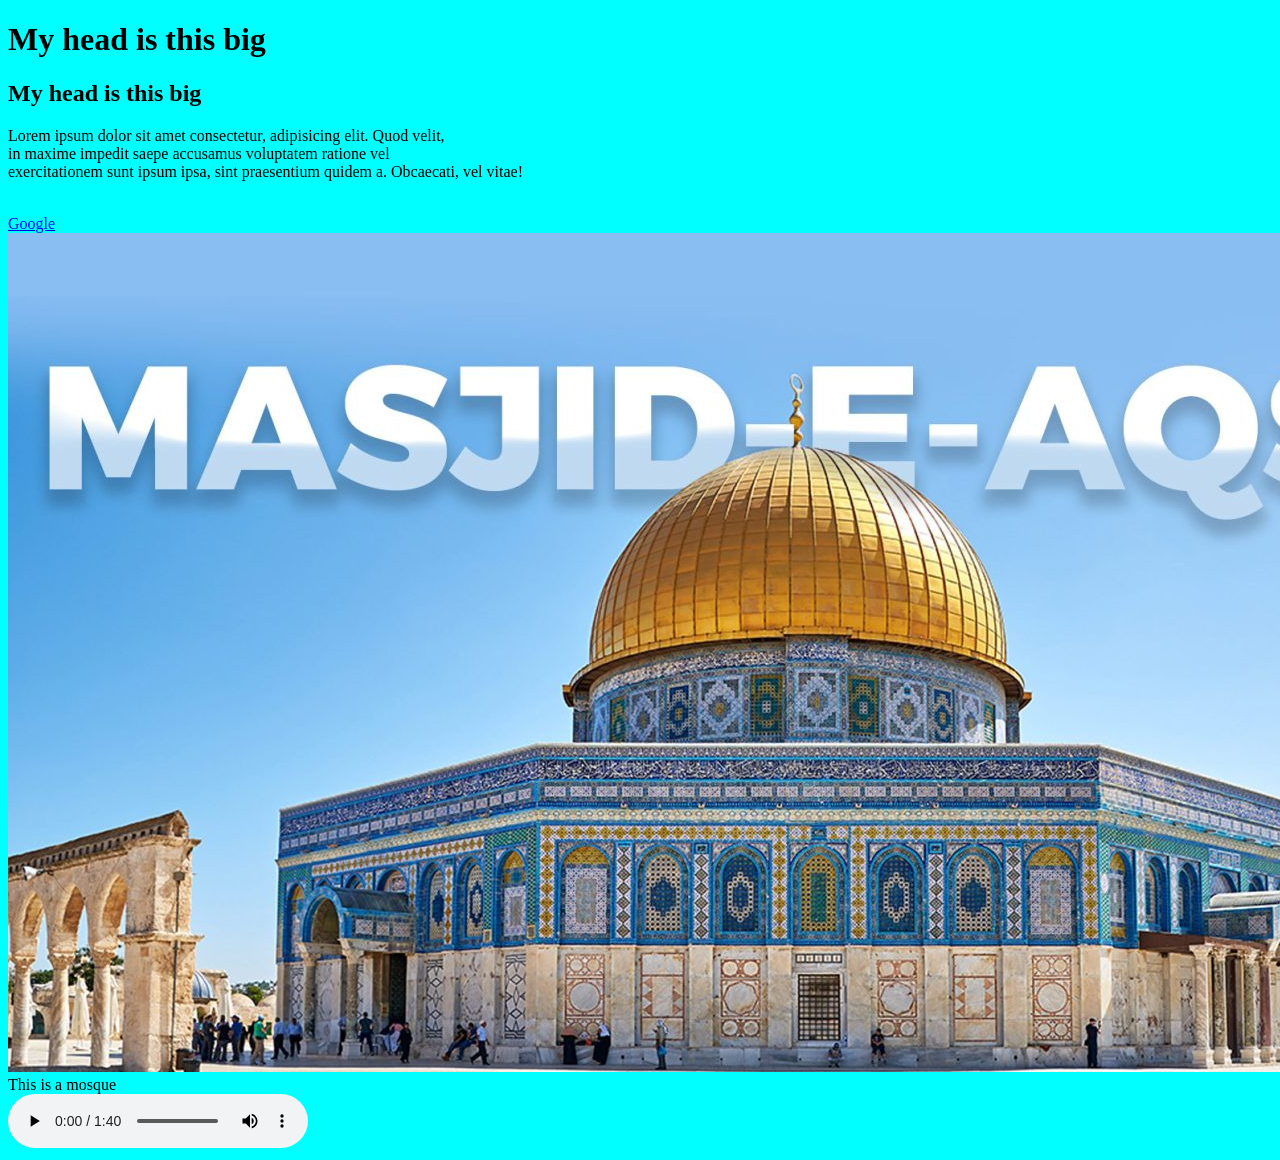
==== index.html @ b764a9ef "I have learnt it ooo" ====
<!DOCTYPE html>
<html lang="en">
<head>
    <meta charset="UTF-8">
    <meta name="viewport" content="width=device-width, initial-scale=1.0">
    <title>Raas Website</title>
</head>
<body style="background-color: aqua;">
    <h1>My head is this big</h1>
    <h2>My head is this big</h2>
    
    <p>Lorem ipsum dolor sit amet consectetur, adipisicing elit. Quod velit, 
        <br> in maxime impedit saepe accusamus voluptatem ratione vel 
        <br> exercitationem sunt ipsum ipsa, sint praesentium quidem a. Obcaecati, vel vitae!
    
    </p>
    <br>
    <a href="https://google.com">Google</a>
    <br>
    <img src="AQSA.jpg" alt="Masjid Aqsa Image" <br>This is a mosque 
    <br>
    <audio controls>
         <source src="104.mp3" type="audio/mpeg">
    </audio>

</body>
</html>
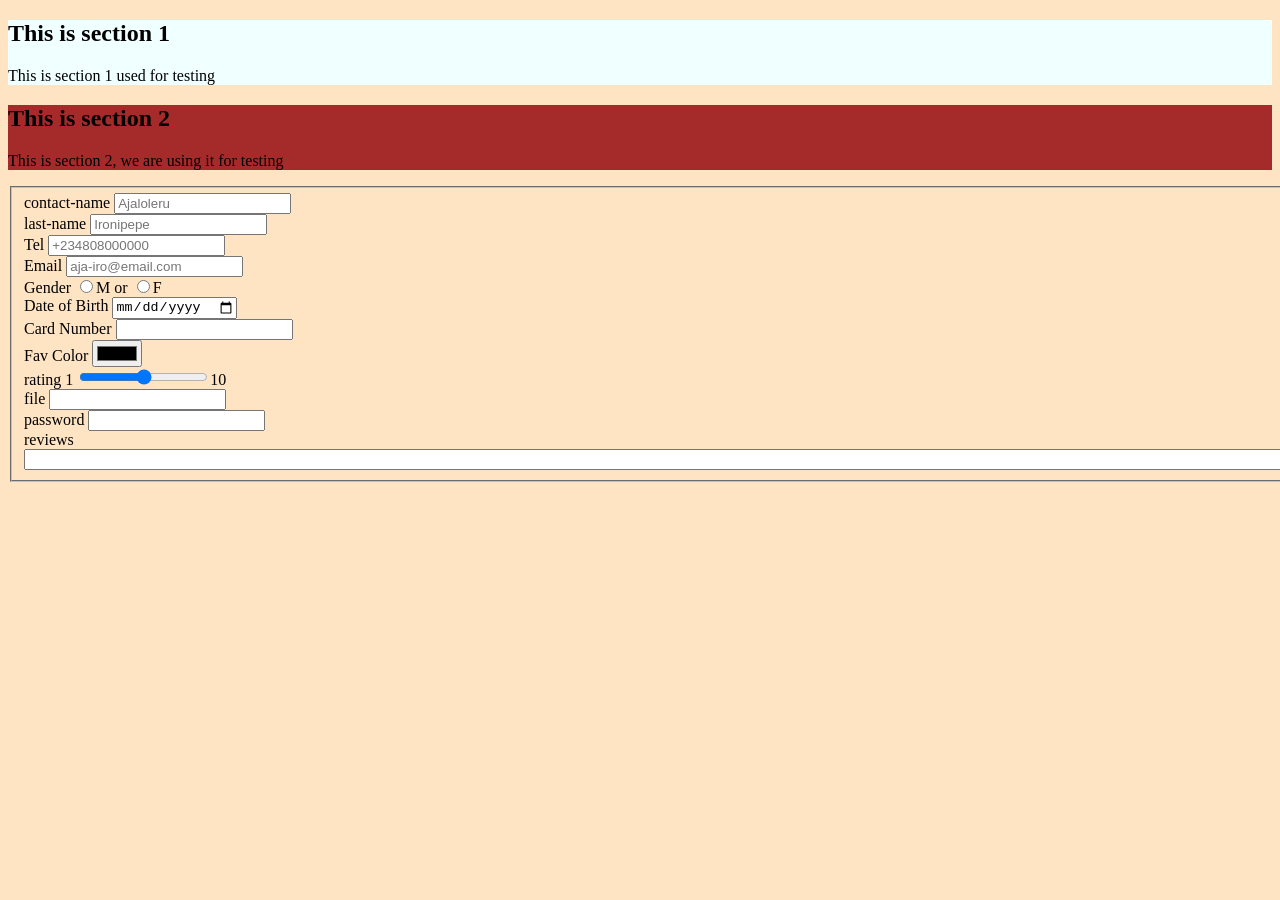
==== commit 5de1da2e: "we added a lot of html, and others today" ====
--- a/index.html
+++ b/index.html
@@ -3,25 +3,69 @@
 <head>
     <meta charset="UTF-8">
     <meta name="viewport" content="width=device-width, initial-scale=1.0">
-    <title>Raas Website</title>
-</head>
-<body style="background-color: aqua;">
-    <h1>My head is this big</h1>
-    <h2>My head is this big</h2>
-    
-    <p>Lorem ipsum dolor sit amet consectetur, adipisicing elit. Quod velit, 
-        <br> in maxime impedit saepe accusamus voluptatem ratione vel 
-        <br> exercitationem sunt ipsum ipsa, sint praesentium quidem a. Obcaecati, vel vitae!
-    
-    </p>
-    <br>
-    <a href="https://google.com">Google</a>
-    <br>
-    <img src="AQSA.jpg" alt="Masjid Aqsa Image" <br>This is a mosque 
-    <br>
-    <audio controls>
-         <source src="104.mp3" type="audio/mpeg">
-    </audio>
+     <link rel="icon" type="image/png" sizes="16x16" href="/favicon-16x16.png">
+     <link rel="stylesheet" href="style.css">
+    <title>Raas New Website</title>
+<body style="background-color: bisque;">
+    <section style="background-color: azure;">
+        <h1> This is section 1</h1>
+        <p>This is section 1 used for testing</p>
+    </section>
+    <section style="background-color: brown;">
+        <h2>This is section 2</h2>
+        <p>This is section 2, we are using it for testing</p>
+    </section>
+
+    <fieldset>
+        <label for="contact-name">contact-name
+            <input type="text" for="name" placeholder="Ajaloleru"></label>
+            <br>
+            <label for="last-name">last-name
+            <input type="=text" for="name"  name="last-name" placeholder="Ironipepe"> </label>
+            <br>
+            <label for="tel">Tel
+            <input type="tel"   placeholder="+234808000000"></label>
+            <br>    
+            <label for="email">Email
+            <input type="email" placeholder="aja-iro@email.com"></label>
+            <br>
+            <label for="Gender">Gender
+            <input type="radio" name="Gender" for="Gender">M or
+            <input type="radio" name="Gender" for="Gendeer">F </label>
+            <br>
+            <label for="d.o.b"> Date of Birth
+            <input type="date" name="d.o.b">
+            </label>
+            <br>
+            <label for="card">Card Number
+            <input type="number" name="card number">
+            </label>
+            <br>
+            <label for="color">Fav Color
+            <input type="color" name="color">
+            </label>
+            <br>
+            <label for="rating">rating 1
+            <input type="range" 1 name="rating">10
+            </label>
+            <br>
+            <label for="file"> file
+            <input for="file" name="file">
+            </label>
+            <br>
+            <label for="password">password
+            <input type="password" name="password">
+            </label>
+            <br>   
+            <label for="reviews">reviews
+            <input type="text" name="reviews" size="400x400">
+            </label>
+            <br>
+            <label for=""
+
+
+    </fieldset>
+
 
 </body>
 </html>
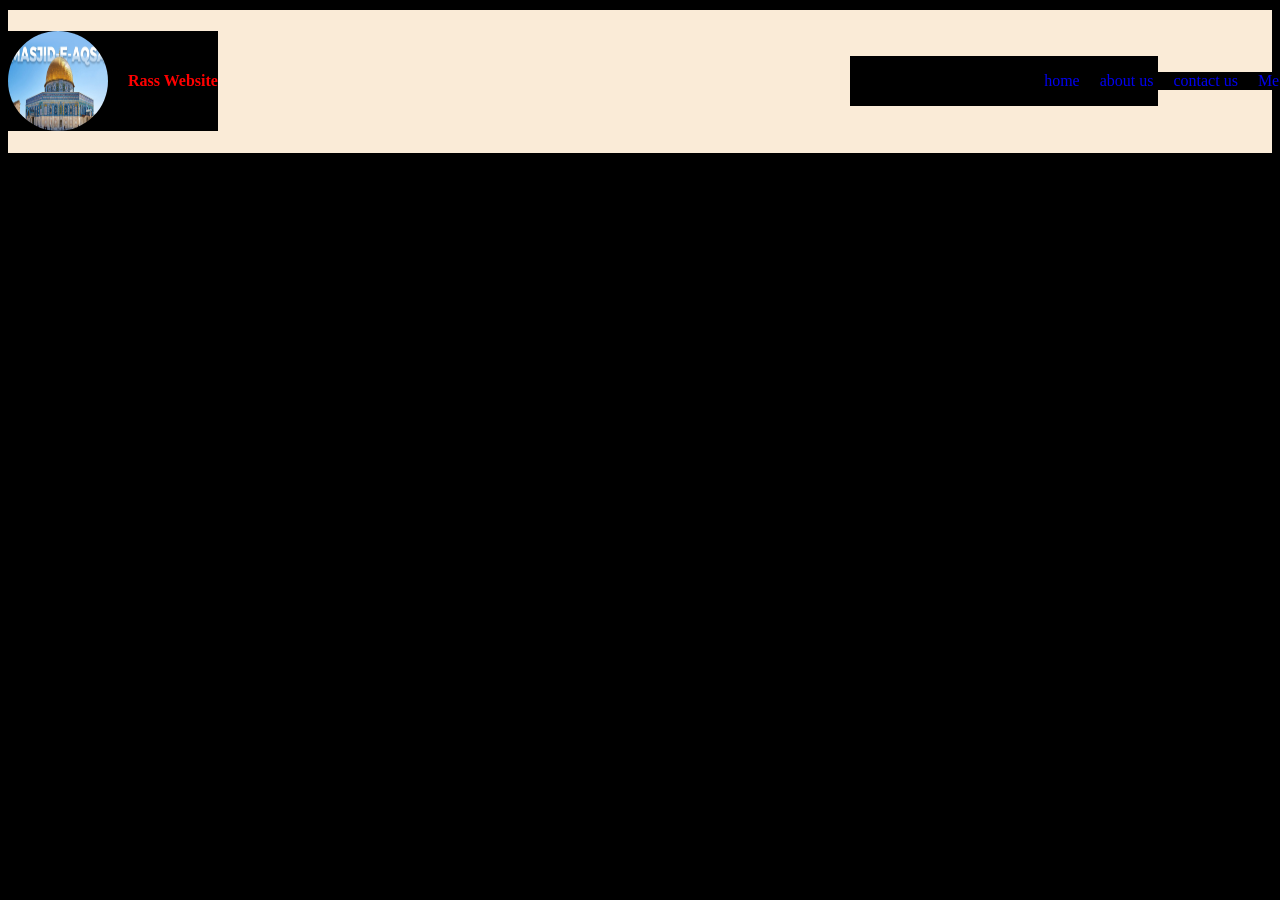
==== commit 5ad87211: "html and css" ====
--- a/index.html
+++ b/index.html
@@ -2,70 +2,34 @@
 <html lang="en">
 <head>
     <meta charset="UTF-8">
-    <meta name="viewport" content="width=device-width, initial-scale=1.0">
-     <link rel="icon" type="image/png" sizes="16x16" href="/favicon-16x16.png">
-     <link rel="stylesheet" href="style.css">
-    <title>Raas New Website</title>
-<body style="background-color: bisque;">
-    <section style="background-color: azure;">
-        <h1> This is section 1</h1>
-        <p>This is section 1 used for testing</p>
-    </section>
-    <section style="background-color: brown;">
-        <h2>This is section 2</h2>
-        <p>This is section 2, we are using it for testing</p>
+    <meta name="viewport" content="width=device-width", initial-scale="1,0">
+    <link rel="icon" type="image/png" sizes="16x16" href="/favicon-16x16.png">
+    <link rel="stylesheet" href="style.css">
+    <title>Our Website</title>
+</head>
+<body>
+    <div class="head">
+        <h1 class="logo">
+            <img src="/AQSA.jpg" alt="AQSA" class="logo" width="1000" height="600">
+            <p id="logo-text">Rass Website</p>
+        </h1>
+        <div class="nav-bar">
+            <ol class="nav-bar">
+                <li><a href="index.html">home</a></li>
+                <li><a href="about.html">about us</a></li>
+                <li><a href="contact.html">contact us</a></li>
+                <li><a href="#Meet.html">Meet Us</a></li>
+            </ol>
+        </div>
+       
+    </div>
+    <section class="home">
+
     </section>
 
-    <fieldset>
-        <label for="contact-name">contact-name
-            <input type="text" for="name" placeholder="Ajaloleru"></label>
-            <br>
-            <label for="last-name">last-name
-            <input type="=text" for="name"  name="last-name" placeholder="Ironipepe"> </label>
-            <br>
-            <label for="tel">Tel
-            <input type="tel"   placeholder="+234808000000"></label>
-            <br>    
-            <label for="email">Email
-            <input type="email" placeholder="aja-iro@email.com"></label>
-            <br>
-            <label for="Gender">Gender
-            <input type="radio" name="Gender" for="Gender">M or
-            <input type="radio" name="Gender" for="Gendeer">F </label>
-            <br>
-            <label for="d.o.b"> Date of Birth
-            <input type="date" name="d.o.b">
-            </label>
-            <br>
-            <label for="card">Card Number
-            <input type="number" name="card number">
-            </label>
-            <br>
-            <label for="color">Fav Color
-            <input type="color" name="color">
-            </label>
-            <br>
-            <label for="rating">rating 1
-            <input type="range" 1 name="rating">10
-            </label>
-            <br>
-            <label for="file"> file
-            <input for="file" name="file">
-            </label>
-            <br>
-            <label for="password">password
-            <input type="password" name="password">
-            </label>
-            <br>   
-            <label for="reviews">reviews
-            <input type="text" name="reviews" size="400x400">
-            </label>
-            <br>
-            <label for=""
+    <section class="about">
 
-
-    </fieldset>
-
+    </section>
 
 </body>
 </html>
--- a/style.css
+++ b/style.css
@@ -0,0 +1,38 @@
+*{
+    background-color: black;
+}
+p#logo-text{
+    color: red; 
+    align-self: center;
+    text-align: center;
+    margin-left:20px;
+    font-size: medium;
+    font-family: Georgia, 'Times New Roman', Times, serif;
+}
+img.logo{
+    height: 100px; width: 100px;
+    border-radius: 50%;
+}
+h1.logo{
+    display: flex;
+    flex-direction: row; 
+}
+.head{
+    display: flex;
+    flex-direction: row;
+    background-color: antiquewhite;
+    margin-top: 10px;
+
+}
+.nav-bar{
+    display: flex;
+    flex-direction: row;
+    gap: 20px;
+    align-self: center;
+    margin-left: 50%;
+    white-space: nowrap;
+}
+
+ol.nav-bar > li > a{
+    text-decoration: none;
+}
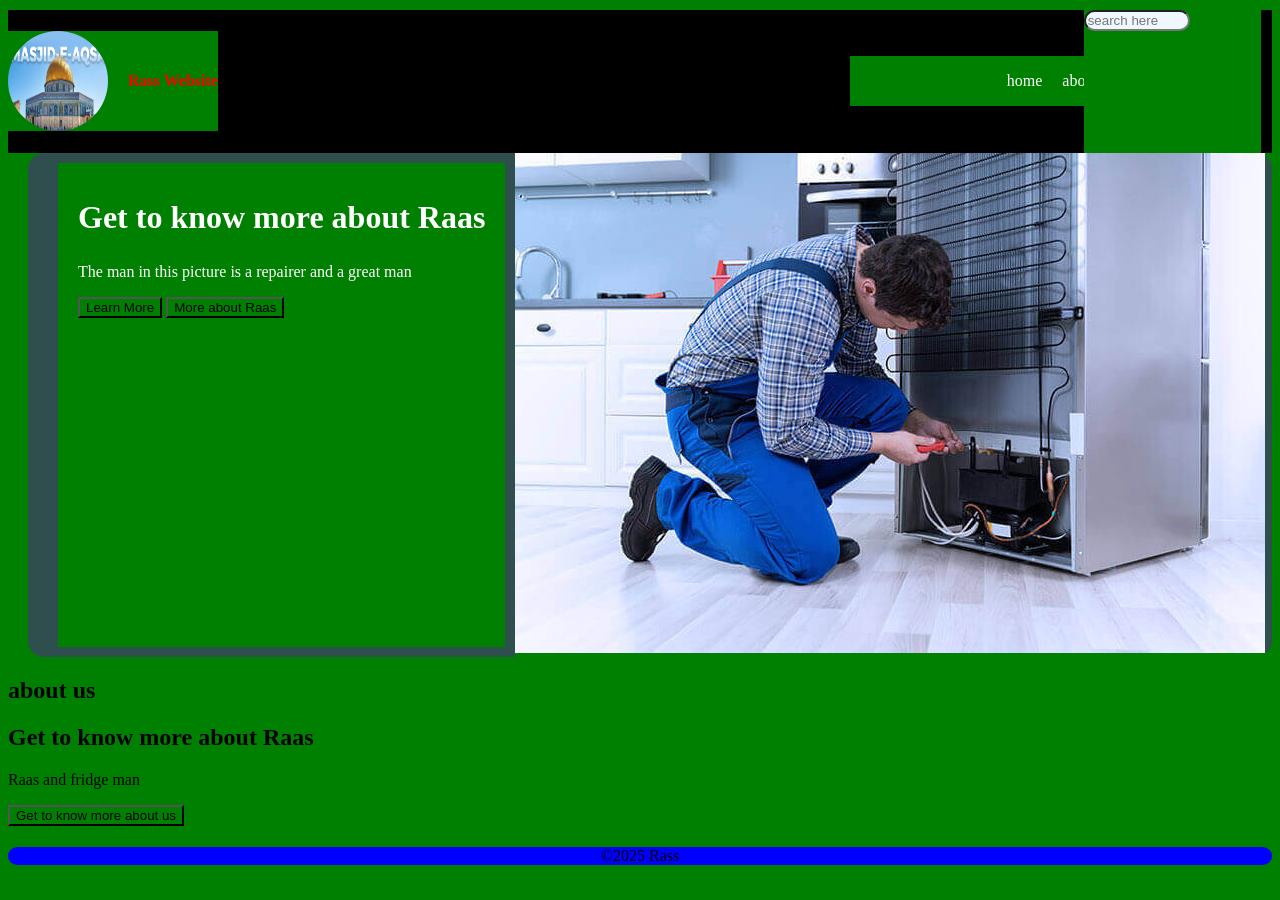
==== commit d0beb226: "Landing page" ====
--- a/index.html
+++ b/index.html
@@ -18,18 +18,74 @@
                 <li><a href="index.html">home</a></li>
                 <li><a href="about.html">about us</a></li>
                 <li><a href="contact.html">contact us</a></li>
-                <li><a href="#Meet.html">Meet Us</a></li>
             </ol>
         </div>
-       
+       <div class="searchbar">
+        <label for="search-bar">
+            <input type="search" name="search" id="search-bar-input" placeholder="search here">
+        </label>
+       </div>
     </div>
     <section class="home">
-
+        <div class="home">
+            <div class="left">
+                <h1 class="hero-sec">
+                    Get to know more about Raas
+                </h1>
+                <P class="hero-sec">
+                    The man in this picture is a repairer and a great man
+                </P>
+                    <div class="button-hero-sec">
+                        <button class="hero-sec">Learn More</button>
+                        <button class="hero-sec">More about Raas</button>
+                    </div>
+            </div>
+            <div class="right">
+                <img src="fridge.jpg" alt="fridge" class="right">
+    
+            </div>
+        </div>
     </section>
 
     <section class="about">
+        <div class="about">
+            <h1 class="about" href:'about.html'>about us</h1>
+            <div class="about-1">
+            <h1 class="about-1">
+                Get to know more about Raas
+            </h1>
+            <p class="about-1">
+                Raas and fridge man  
+            </p>
+            </div>
+            <button class="about-1">Get to know more about us</button>
+       
+         </div>
+          <div class="about-2">
+            <div class="about-2-grid-1">
+                
+                
+            </div>
+            <div class="about-2-grid-2">
 
+            </div>
+            <div class="about-2-grid-3">
+
+            </div>
+            <div class="about-2-grid-4">
+
+            </div>
+
+        </div>
+
+    
+    </div>
     </section>
+    <footer>
+        <div class="footer">
+                <h4>&copy;2025 Rass</h4>
+        </div>
+    </footer>
 
 </body>
 </html>
--- a/style.css
+++ b/style.css
@@ -1,5 +1,5 @@
 *{
-    background-color: black;
+    background-color: green;
 }
 p#logo-text{
     color: red; 
@@ -12,6 +12,7 @@
 img.logo{
     height: 100px; width: 100px;
     border-radius: 50%;
+
 }
 h1.logo{
     display: flex;
@@ -20,7 +21,7 @@
 .head{
     display: flex;
     flex-direction: row;
-    background-color: antiquewhite;
+    background-color: black;
     margin-top: 10px;
 
 }
@@ -31,8 +32,73 @@
     align-self: center;
     margin-left: 50%;
     white-space: nowrap;
+    list-style: none;
+
 }
 
 ol.nav-bar > li > a{
     text-decoration: none;
+    color: white;
+}
+ol.nav-bar > li > a:hover{
+    text-decoration: wavy;
+    color: wheat;
+}
+.search-bar {
+    align-self: center;
+    margin-left: 10%;
+
+}
+
+input#search-bar-input{
+    background-color: aliceblue;
+    border-radius: 1rem;
+    max-width: 60%;
+
+}
+
+.home{
+    background-color: darkslategray;
+    color: white;
+    align-self: center;
+    border-radius: 1rem;
+    margin-left: 20px;
+    display: flex;
+    flex-direction: row;
+}
+
+.left {
+    margin: 10px 10px 10px 10px;
+    padding: 10px 20px;
+
+}
+.left > h1.hero-sec {
+    font-weight: large;
+    font-size: xx-large;
+}
+button.hero-sec-1,button.hero-sec-2 {
+    border-radius: 20px;
+    margin-top: 20%;
+    margin-right: 1rem;
+    padding: 10px;
+}
+
+button.hero-sec-1,button.hero-sec-2:hover{
+    border-radius: 20px;
+    margin-top: 20%;
+    margin-right: 1rem;
+    padding: 10px;
+}
+.about{
+    width: ;
+}
+
+.footer>h4 {
+    background-color: blue;
+    color: white
+    justify-self; cent
+    text-align: center;
+    text-align:center;
+    font-weight: 100;
+    border-radius: 20px;
 }
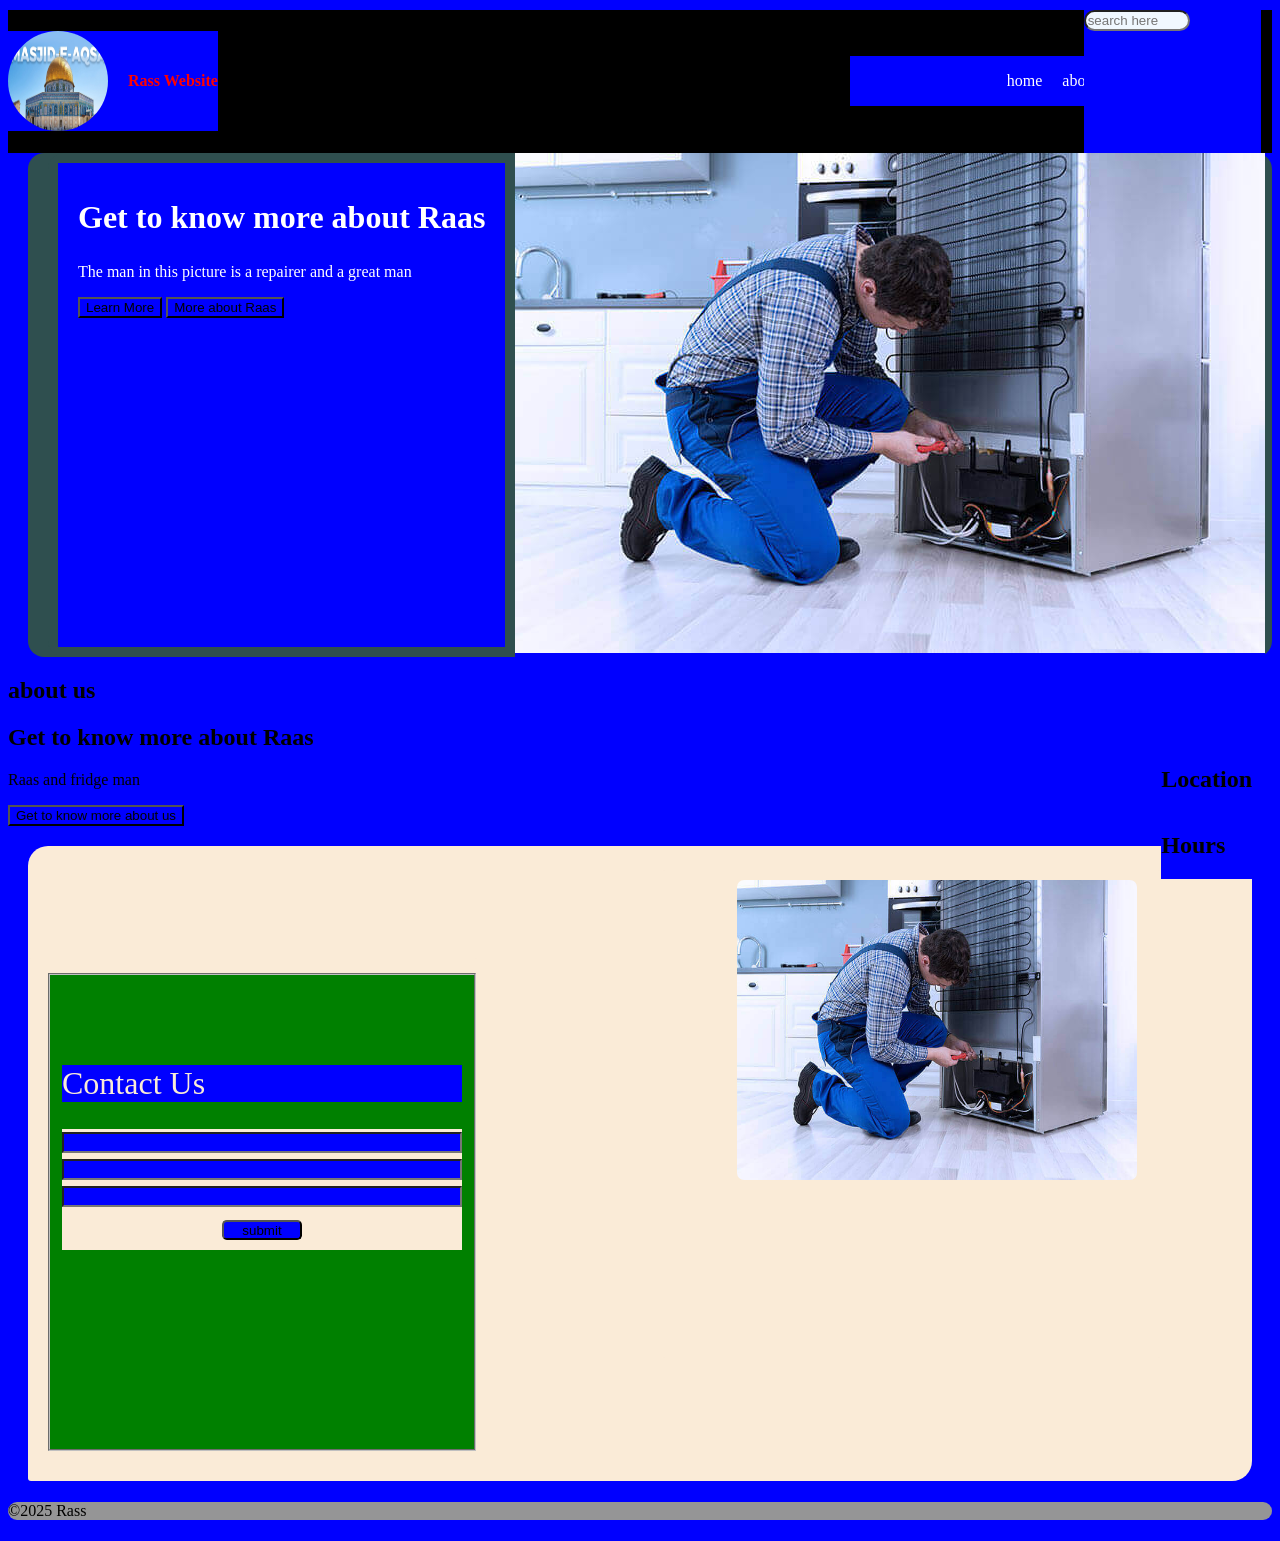
==== commit ce1063a3: "contact us" ====
--- a/index.html
+++ b/index.html
@@ -80,10 +80,49 @@
 
     
     </div>
-    </section>
+</section>
+    
+<section class="contact">
+    <div class="contact-div-all">
+        <div class="contact-div">
+            <div class="contact-left">
+                <fieldset class="contact">
+                    <h1 class="contact">Contact Us</h1>
+                    <form action="submit" class="contact">
+                        <input type="text" name="name" id="contact-name" required>
+                        <input type="email" name="email" id="contact-email" required>
+                        <input type="text" name="feedback" id="contact-feedback" required>
+                        <button type="submit" class="contact">submit</button>
+                    </form:>
+                </fieldset>
+            </div>
+            <div class="contact-right">
+                <img src="fridge.jpg" alt="fridge" class="contact-right">
+            </div>
+            <div class="contact-footer">
+                <div class="footer-div"></div>
+                <div class="call-us">
+                    <h1 class="location">Location</h1>  
+                </div>
+                <div class="hours">
+                    <h1 class="hours">Hours</h1>
+                </div>
+
+                </div>
+        </div>
+    </div>
+</section>
     <footer>
         <div class="footer">
                 <h4>&copy;2025 Rass</h4>
+                <div class="logo-footer">
+                
+                </div>
+                <div class="links-footer">
+                </div>
+                <div class="socials-footer">
+
+                </div>
         </div>
     </footer>
 
--- a/style.css
+++ b/style.css
@@ -1,5 +1,5 @@
 *{
-    background-color: green;
+    background-color: blue;
 }
 p#logo-text{
     color: red; 
@@ -89,16 +89,103 @@
     margin-right: 1rem;
     padding: 10px;
 }
-.about{
-    width: ;
+
+
+.contact-div{
+    background-color: antiquewhite;
+    display: flex;
+    flex-direction: row;
+    border-radius: 20px;
+    margin: 20px;
+}
+.contact-right{
+    border-radius: 0.5rem;
+    margin-top: 2%;
+    margin-left: 15%;
+    margin-bottom: 10%;
+    background-color: antiquewhite;
+    border-radius: 3px;
+    width: 50%;
+}
+.contact-left{
+    display: flex;
+    flex-direction: column;
+    background-color: antiquewhite;
+      border-radius: 3px;
+    margin-top: 7rem;
 }
 
+img.contact-right{
+    border-radius: 7px;
+    width: 400px;
+    height: 300px;
+    margin-right: 1rem;
+    top: 0;
+    right: 100px;
+    left: 1000px;
+
+}
+
+fieldset.contact{
+    margin-left: 20px;
+    margin-top: 15px;
+    margin-bottom: 30px;
+    height: 400px;
+    width: 400px;
+    background-color: green;
+    align-content: center;
+    justify-self: center;
+    padding-top: 4rem;
+
+}
+
+form{
+    display: flex;
+    flex-direction: column;
+    margin-top: 20px;
+    margin-bottom: 20px;
+    text-align: justify;
+    background-color: antiquewhite;
+}
+h1.contact{
+    font-size: xx-large;
+    font-weight: lighter;
+    font-family: 'Trebuchet MS';
+    color: antiquewhite;
+    background-color: ;
+}
+
+input#contact-name, input#contact-email, input#contact-feedback{
+    margin-top: 3px;
+    margin-bottom: 3px;
+}
+
+button.contact{
+    width: 80px;
+    height: 20px;
+    margin: 10px;
+    align-self: center;
+    border-radius: 0.3rem;
+}
+
+.contact-footer{
+    background-color: antiquewhite;
+    max-width: 50%;
+    bottom: 100px;
+    display: flex;
+    flex-direction: column;
+    position: relative;
+
+}
+
+
+
 .footer>h4 {
-    background-color: blue;
+    background-color: rgb(149, 149, 150);
     color: white
     justify-self; cent
-    text-align: center;
+    text-align: cen
     text-align:center;
     font-weight: 100;
-    border-radius: 20px;
+    border-radius: 10px;
 }
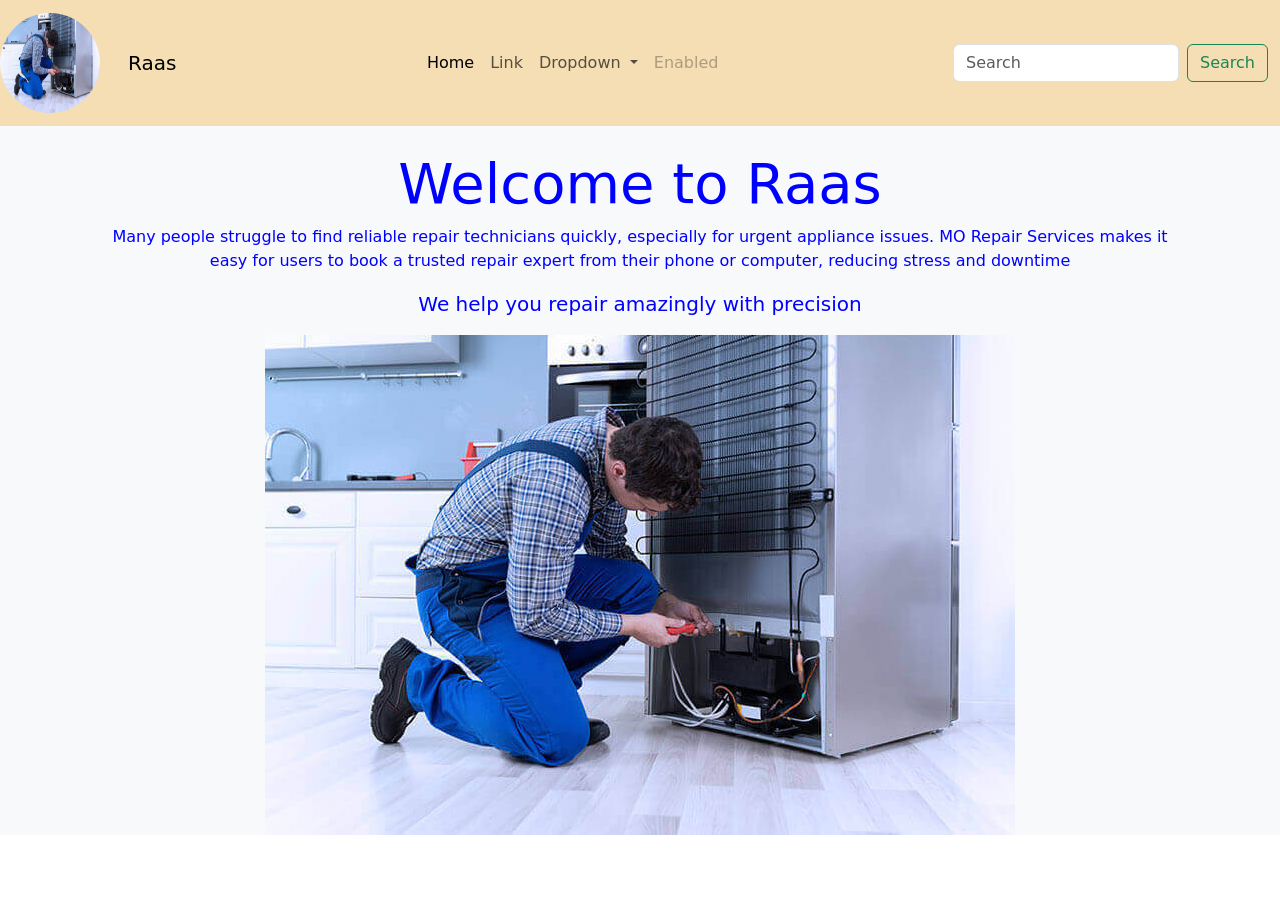
==== commit 757050e8: "bootsrap" ====
--- a/index.html
+++ b/index.html
@@ -5,126 +5,74 @@
     <meta name="viewport" content="width=device-width", initial-scale="1,0">
     <link rel="icon" type="image/png" sizes="16x16" href="/favicon-16x16.png">
     <link rel="stylesheet" href="style.css">
-    <title>Our Website</title>
+    <link rel="preconnect" href="https://fonts.googleapis.com">
+<link rel="preconnect" href="https://fonts.gstatic.com" crossorigin>
+<link href="https://fonts.googleapis.com/css2?family=Lora:ital,wght@0,400..700;1,400..700&display=swap" rel="stylesheet">
+<link href="https://cdn.jsdelivr.net/npm/bootstrap@5.3.7/dist/css/bootstrap.min.css" rel="stylesheet" integrity="sha384-LN+7fdVzj6u52u30Kp6M/trliBMCMKTyK833zpbD+pXdCLuTusPj697FH4R/5mcr" crossorigin="anonymous">
+<link rel="stylesheet" href="" class="css">
+
+<title>Our Website</title>
 </head>
 <body>
-    <div class="head">
-        <h1 class="logo">
-            <img src="/AQSA.jpg" alt="AQSA" class="logo" width="1000" height="600">
-            <p id="logo-text">Rass Website</p>
-        </h1>
-        <div class="nav-bar">
-            <ol class="nav-bar">
-                <li><a href="index.html">home</a></li>
-                <li><a href="about.html">about us</a></li>
-                <li><a href="contact.html">contact us</a></li>
-            </ol>
+
+<nav class="navbar navbar-expand-lg bg-body-primary">
+    <a class="navbar-brand" href="#">
+      <img src="/fridge.jpg" alt="Bootstrap" width="30" height="24" class="logo">
+    </a>
+  <div class="container-fluid">
+    <a class="navbar-brand" href="#">Raas</a>
+    <button class="navbar-toggler" type="button" data-bs-toggle="collapse" data-bs-target="#navbarSupportedContent" aria-controls="navbarSupportedContent" aria-expanded="false" aria-label="Toggle navigation">
+      <span class="navbar-toggler-icon"></span>
+    </button>
+    <div class="collapse navbar-collapse" id="navbarSupportedContent">
+      <ul class="navbar-nav mx-auto mb-2 mb-lg-0" >
+        <li class="nav-item">
+          <a class="nav-link active" aria-current="page" href="#">Home</a>
+        </li>
+        <li class="nav-item">
+          <a class="nav-link" href="#">Link</a>
+        </li>
+        <li class="nav-item dropdown">
+          <a class="nav-link dropdown-toggle" href="#" role="button" data-bs-toggle="dropdown" aria-expanded="false">
+            Dropdown
+          </a>
+          <ul class="dropdown-menu">
+            <li><a class="dropdown-item" href="#">Action</a></li>
+            <li><a class="dropdown-item" href="#">Another action</a></li>
+            <li><hr class="dropdown-divider"></li>
+            <li><a class="dropdown-item" href="#">Something else here</a></li>
+          </ul>
+        </li>
+        <li class="nav-item">
+          <a class="nav-link disabled" aria-disabled="true">Enabled</a>
+        </li>
+      </ul>
+      <form class="d-flex" role="search">
+        <input class="form-control me-2" type="search" placeholder="Search" aria-label="Search"/>
+        <button class="btn btn-outline-success" type="submit">Search</button>
+      </form>
+    </div>
+  </div>
+</nav>
+    <section class="bg-light text-center p-8 pt-4" style="color: blue;">
+        <div class="container container-hero-sec row mx-auto" >
+            <div class="container-hero-lt">
+            <h1 class="display-4">Welcome to Raas</h1>
+            <p>Many people struggle to find reliable repair technicians quickly, especially for 
+                urgent appliance issues. MO Repair Services makes it easy for users to book a 
+                trusted repair expert from their phone or computer, reducing stress and downtime</p>
+            <p class="lead">We help you repair amazingly with precision</p>
         </div>
-       <div class="searchbar">
-        <label for="search-bar">
-            <input type="search" name="search" id="search-bar-input" placeholder="search here">
-        </label>
-       </div>
-    </div>
-    <section class="home">
-        <div class="home">
-            <div class="left">
-                <h1 class="hero-sec">
-                    Get to know more about Raas
-                </h1>
-                <P class="hero-sec">
-                    The man in this picture is a repairer and a great man
-                </P>
-                    <div class="button-hero-sec">
-                        <button class="hero-sec">Learn More</button>
-                        <button class="hero-sec">More about Raas</button>
-                    </div>
-            </div>
-            <div class="right">
-                <img src="fridge.jpg" alt="fridge" class="right">
-    
-            </div>
+        <div class="container-hero-rt">
+            <img src="/fridge.jpg" alt="fridge">
+
+        </div>
         </div>
     </section>
 
-    <section class="about">
-        <div class="about">
-            <h1 class="about" href:'about.html'>about us</h1>
-            <div class="about-1">
-            <h1 class="about-1">
-                Get to know more about Raas
-            </h1>
-            <p class="about-1">
-                Raas and fridge man  
-            </p>
-            </div>
-            <button class="about-1">Get to know more about us</button>
-       
-         </div>
-          <div class="about-2">
-            <div class="about-2-grid-1">
-                
-                
-            </div>
-            <div class="about-2-grid-2">
-
-            </div>
-            <div class="about-2-grid-3">
-
-            </div>
-            <div class="about-2-grid-4">
-
-            </div>
-
-        </div>
-
-    
-    </div>
-</section>
-    
-<section class="contact">
-    <div class="contact-div-all">
-        <div class="contact-div">
-            <div class="contact-left">
-                <fieldset class="contact">
-                    <h1 class="contact">Contact Us</h1>
-                    <form action="submit" class="contact">
-                        <input type="text" name="name" id="contact-name" required>
-                        <input type="email" name="email" id="contact-email" required>
-                        <input type="text" name="feedback" id="contact-feedback" required>
-                        <button type="submit" class="contact">submit</button>
-                    </form:>
-                </fieldset>
-            </div>
-            <div class="contact-right">
-                <img src="fridge.jpg" alt="fridge" class="contact-right">
-            </div>
-            <div class="contact-footer">
-                <div class="footer-div"></div>
-                <div class="call-us">
-                    <h1 class="location">Location</h1>  
-                </div>
-                <div class="hours">
-                    <h1 class="hours">Hours</h1>
-                </div>
-
-                </div>
-        </div>
-    </div>
-</section>
-    <footer>
-        <div class="footer">
-                <h4>&copy;2025 Rass</h4>
-                <div class="logo-footer">
-                
-                </div>
-                <div class="links-footer">
-                </div>
-                <div class="socials-footer">
-
-                </div>
-        </div>
-    </footer>
+    <script src="https://cdn.jsdelivr.net/npm/@popperjs/core@2.11.8/dist/umd/popper.min.js" integrity="sha384-I7E8VVD/ismYTF4hNIPjVp/Zjvgyol6VFvRkX/vR+Vc4jQkC+hVqc2pM8ODewa9r" crossorigin="anonymous"></script>
+    <script src="https://cdn.jsdelivr.net/npm/bootstrap@5.3.7/dist/js/bootstrap.min.js" integrity="sha384-7qAoOXltbVP82dhxHAUje59V5r2YsVfBafyUDxEdApLPmcdhBPg1DKg1ERo0BZlK" crossorigin="anonymous"></script>
+    <script src="https://cdn.jsdelivr.net/npm/bootstrap@5.3.7/dist/js/bootstrap.bundle.min.js" integrity="sha384-ndDqU0Gzau9qJ1lfW4pNLlhNTkCfHzAVBReH9diLvGRem5+R9g2FzA8ZGN954O5Q" crossorigin="anonymous"></script>
 
 </body>
 </html>
--- a/style.css
+++ b/style.css
@@ -1,191 +1,30 @@
-*{
-    background-color: blue;
+@import url();
+  .logo{
+    border-radius: 50%;
+    width: 100px;
+    height: 100px;
+  }
+  .bg-body-primary{
+    background-color: wheat;
+  }
+
+  .bg-body{
+    color: wheat;
+  }
+
+.navbar-brand{
+    margin-right: 2%;
 }
-p#logo-text{
-    color: red; 
-    align-self: center;
-    text-align: center;
-    margin-left:20px;
-    font-size: medium;
-    font-family: Georgia, 'Times New Roman', Times, serif;
+div#navbarSupportedContent{
+    align-self: right;
 }
-img.logo{
-    height: 100px; width: 100px;
-    border-radius: 50%;
-
+section.container-hero-sec{
+    background-image: url(/fridge.jpg);
 }
-h1.logo{
-    display: flex;
-    flex-direction: row; 
-}
-.head{
-    display: flex;
-    flex-direction: row;
-    background-color: black;
-    margin-top: 10px;
-
-}
-.nav-bar{
-    display: flex;
-    flex-direction: row;
-    gap: 20px;
-    align-self: center;
-    margin-left: 50%;
-    white-space: nowrap;
-    list-style: none;
-
+a.btn.btn-primary.btn-lg{
+    padding: ;
 }
 
-ol.nav-bar > li > a{
-    text-decoration: none;
-    color: white;
+.container.container-hero-sec{
+    align-self: center;
 }
-ol.nav-bar > li > a:hover{
-    text-decoration: wavy;
-    color: wheat;
-}
-.search-bar {
-    align-self: center;
-    margin-left: 10%;
-
-}
-
-input#search-bar-input{
-    background-color: aliceblue;
-    border-radius: 1rem;
-    max-width: 60%;
-
-}
-
-.home{
-    background-color: darkslategray;
-    color: white;
-    align-self: center;
-    border-radius: 1rem;
-    margin-left: 20px;
-    display: flex;
-    flex-direction: row;
-}
-
-.left {
-    margin: 10px 10px 10px 10px;
-    padding: 10px 20px;
-
-}
-.left > h1.hero-sec {
-    font-weight: large;
-    font-size: xx-large;
-}
-button.hero-sec-1,button.hero-sec-2 {
-    border-radius: 20px;
-    margin-top: 20%;
-    margin-right: 1rem;
-    padding: 10px;
-}
-
-button.hero-sec-1,button.hero-sec-2:hover{
-    border-radius: 20px;
-    margin-top: 20%;
-    margin-right: 1rem;
-    padding: 10px;
-}
-
-
-.contact-div{
-    background-color: antiquewhite;
-    display: flex;
-    flex-direction: row;
-    border-radius: 20px;
-    margin: 20px;
-}
-.contact-right{
-    border-radius: 0.5rem;
-    margin-top: 2%;
-    margin-left: 15%;
-    margin-bottom: 10%;
-    background-color: antiquewhite;
-    border-radius: 3px;
-    width: 50%;
-}
-.contact-left{
-    display: flex;
-    flex-direction: column;
-    background-color: antiquewhite;
-      border-radius: 3px;
-    margin-top: 7rem;
-}
-
-img.contact-right{
-    border-radius: 7px;
-    width: 400px;
-    height: 300px;
-    margin-right: 1rem;
-    top: 0;
-    right: 100px;
-    left: 1000px;
-
-}
-
-fieldset.contact{
-    margin-left: 20px;
-    margin-top: 15px;
-    margin-bottom: 30px;
-    height: 400px;
-    width: 400px;
-    background-color: green;
-    align-content: center;
-    justify-self: center;
-    padding-top: 4rem;
-
-}
-
-form{
-    display: flex;
-    flex-direction: column;
-    margin-top: 20px;
-    margin-bottom: 20px;
-    text-align: justify;
-    background-color: antiquewhite;
-}
-h1.contact{
-    font-size: xx-large;
-    font-weight: lighter;
-    font-family: 'Trebuchet MS';
-    color: antiquewhite;
-    background-color: ;
-}
-
-input#contact-name, input#contact-email, input#contact-feedback{
-    margin-top: 3px;
-    margin-bottom: 3px;
-}
-
-button.contact{
-    width: 80px;
-    height: 20px;
-    margin: 10px;
-    align-self: center;
-    border-radius: 0.3rem;
-}
-
-.contact-footer{
-    background-color: antiquewhite;
-    max-width: 50%;
-    bottom: 100px;
-    display: flex;
-    flex-direction: column;
-    position: relative;
-
-}
-
-
-
-.footer>h4 {
-    background-color: rgb(149, 149, 150);
-    color: white
-    justify-self; cent
-    text-align: cen
-    text-align:center;
-    font-weight: 100;
-    border-radius: 10px;
-}
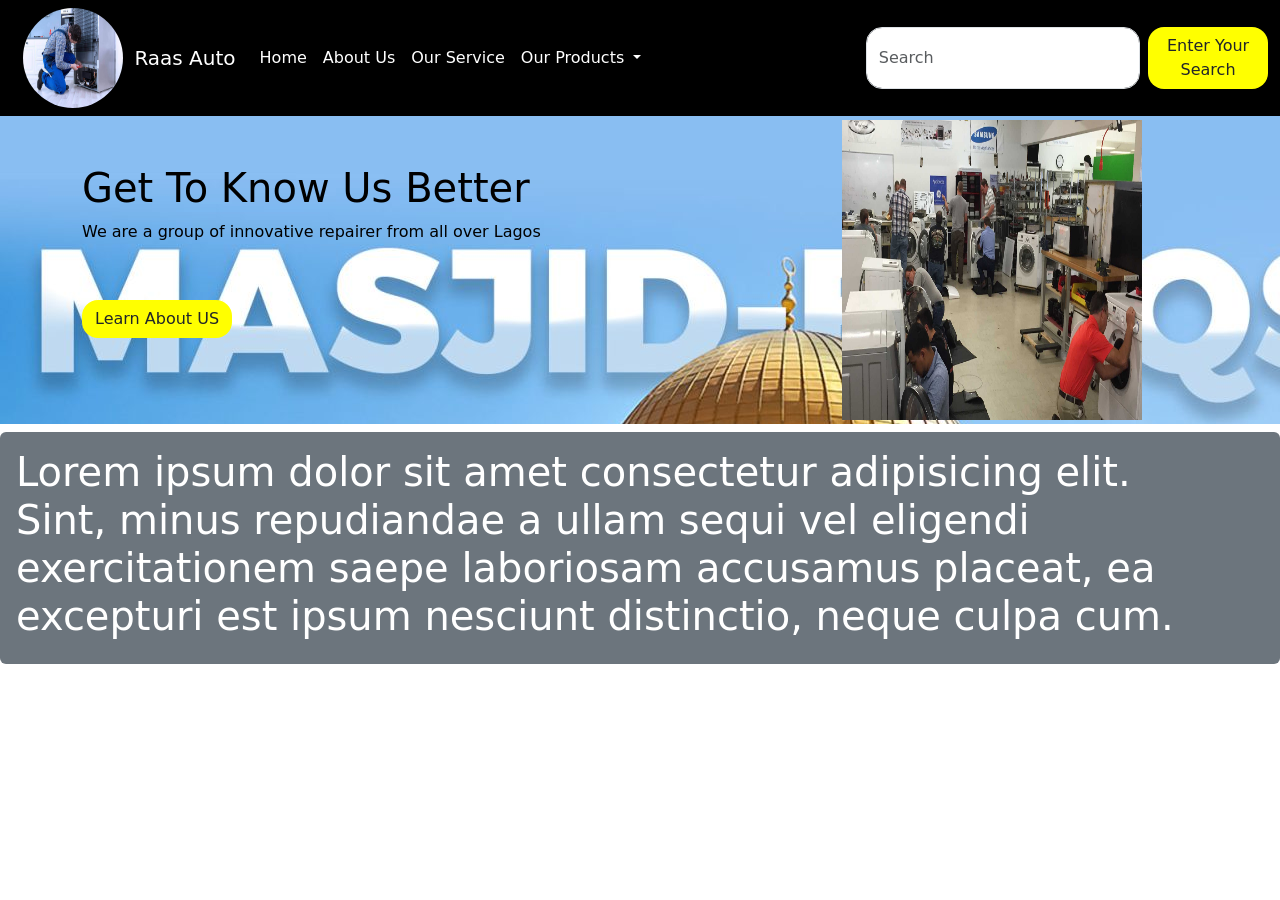
==== commit c5fe7861: "javascript2" ====
--- a/index.html
+++ b/index.html
@@ -1,78 +1,91 @@
 <!DOCTYPE html>
 <html lang="en">
 <head>
-    <meta charset="UTF-8">
-    <meta name="viewport" content="width=device-width", initial-scale="1,0">
-    <link rel="icon" type="image/png" sizes="16x16" href="/favicon-16x16.png">
+  <meta charset="UTF-8">
+  <meta name="viewport" content="width=device-width, initial-scale=1.0">
+<link href="https://cdn.jsdelivr.net/npm/bootstrap@5.3.7/dist/css/bootstrap.min.css" rel="stylesheet" integrity="sha384-LN+7fdVzj6u52u30Kp6M/trliBMCMKTyK833zpbD+pXdCLuTusPj697FH4R/5mcr" crossorigin="anonymous">
     <link rel="stylesheet" href="style.css">
-    <link rel="preconnect" href="https://fonts.googleapis.com">
-<link rel="preconnect" href="https://fonts.gstatic.com" crossorigin>
-<link href="https://fonts.googleapis.com/css2?family=Lora:ital,wght@0,400..700;1,400..700&display=swap" rel="stylesheet">
-<link href="https://cdn.jsdelivr.net/npm/bootstrap@5.3.7/dist/css/bootstrap.min.css" rel="stylesheet" integrity="sha384-LN+7fdVzj6u52u30Kp6M/trliBMCMKTyK833zpbD+pXdCLuTusPj697FH4R/5mcr" crossorigin="anonymous">
-<link rel="stylesheet" href="" class="css">
-
-<title>Our Website</title>
+<title>Raas Website</title>
 </head>
 <body>
 
-<nav class="navbar navbar-expand-lg bg-body-primary">
-    <a class="navbar-brand" href="#">
-      <img src="/fridge.jpg" alt="Bootstrap" width="30" height="24" class="logo">
-    </a>
+  <!--Nav-bar -->
+<nav class="navbar navbar-expand-lg">
   <div class="container-fluid">
-    <a class="navbar-brand" href="#">Raas</a>
+    <img src="/fridge.jpg" alt="raas-logo" class="logo" width="100px" height="100px">
+    <a class="navbar-brand text-white" href="#">Raas Auto</a>
     <button class="navbar-toggler" type="button" data-bs-toggle="collapse" data-bs-target="#navbarSupportedContent" aria-controls="navbarSupportedContent" aria-expanded="false" aria-label="Toggle navigation">
-      <span class="navbar-toggler-icon"></span>
+      <span class="navbar-toggler-icon bg-body-tertiary"></span>
     </button>
-    <div class="collapse navbar-collapse" id="navbarSupportedContent">
-      <ul class="navbar-nav mx-auto mb-2 mb-lg-0" >
+    <div class="collapse navbar-collapse mx-auto" id="navbarScroll">
+      <ul class="navbar-nav me-auto my-2 my-lg-0 navbar-nav-scroll">
         <li class="nav-item">
-          <a class="nav-link active" aria-current="page" href="#">Home</a>
+          <a class="nav-link active text-white" aria-current="page" href="#">Home</a>
         </li>
         <li class="nav-item">
-          <a class="nav-link" href="#">Link</a>
+          <a class="nav-link text-white" href="#">About Us</a>
+        </li>
+                <li class="nav-item">
+          <a class="nav-link text-white" href="#">Our Service</a>
         </li>
         <li class="nav-item dropdown">
-          <a class="nav-link dropdown-toggle" href="#" role="button" data-bs-toggle="dropdown" aria-expanded="false">
-            Dropdown
+          <a class="nav-link dropdown-toggle text-white" href="#" role="button" data-bs-toggle="dropdown" aria-expanded="false">
+            Our Products
           </a>
           <ul class="dropdown-menu">
-            <li><a class="dropdown-item" href="#">Action</a></li>
-            <li><a class="dropdown-item" href="#">Another action</a></li>
+            <li><a class="dropdown-item" href="#">Cooker</a></li>
+            <li><a class="dropdown-item" href="#">Fridge</a></li>
             <li><hr class="dropdown-divider"></li>
-            <li><a class="dropdown-item" href="#">Something else here</a></li>
+            <li><a class="dropdown-item" href="#">Washing Machine</a></li>
           </ul>
         </li>
         <li class="nav-item">
-          <a class="nav-link disabled" aria-disabled="true">Enabled</a>
+          <a class="nav-link disabled" aria-disabled="true">Promo</a>
         </li>
       </ul>
       <form class="d-flex" role="search">
         <input class="form-control me-2" type="search" placeholder="Search" aria-label="Search"/>
-        <button class="btn btn-outline-success" type="submit">Search</button>
+        <button class="btn" type="submit">Enter Your Search</button>
       </form>
     </div>
   </div>
 </nav>
-    <section class="bg-light text-center p-8 pt-4" style="color: blue;">
-        <div class="container container-hero-sec row mx-auto" >
-            <div class="container-hero-lt">
-            <h1 class="display-4">Welcome to Raas</h1>
-            <p>Many people struggle to find reliable repair technicians quickly, especially for 
-                urgent appliance issues. MO Repair Services makes it easy for users to book a 
-                trusted repair expert from their phone or computer, reducing stress and downtime</p>
-            <p class="lead">We help you repair amazingly with precision</p>
-        </div>
-        <div class="container-hero-rt">
-            <img src="/fridge.jpg" alt="fridge">
+
+<!--Hero Section-->
+<div class="container-fluid mx-auto" style="background-image: url(/AQSA.jpg);">
+  <!-- Content here -->
+
+        <div class="container container-fluid mx-auto">
+        <div class="row">
+          <div class="col-lg-8 my-8">
+            <div class="my-5 text-black">
+              <h1>Get To Know Us Better</h1>
+              <p>We are a group of innovative repairer from all over Lagos</p>
+
+            </div>
+
+
+
+            <button class="btn btn-learn my-2">Learn About US</button>
+            
+          </div>
+          <div class="col-lg-4 my-1";>
+            <img src="/Repair.jpg" alt="Repair" width=300px height=300px;>
+          </div>
 
         </div>
-        </div>
-    </section>
+      </div>
 
-    <script src="https://cdn.jsdelivr.net/npm/@popperjs/core@2.11.8/dist/umd/popper.min.js" integrity="sha384-I7E8VVD/ismYTF4hNIPjVp/Zjvgyol6VFvRkX/vR+Vc4jQkC+hVqc2pM8ODewa9r" crossorigin="anonymous"></script>
-    <script src="https://cdn.jsdelivr.net/npm/bootstrap@5.3.7/dist/js/bootstrap.min.js" integrity="sha384-7qAoOXltbVP82dhxHAUje59V5r2YsVfBafyUDxEdApLPmcdhBPg1DKg1ERo0BZlK" crossorigin="anonymous"></script>
-    <script src="https://cdn.jsdelivr.net/npm/bootstrap@5.3.7/dist/js/bootstrap.bundle.min.js" integrity="sha384-ndDqU0Gzau9qJ1lfW4pNLlhNTkCfHzAVBReH9diLvGRem5+R9g2FzA8ZGN954O5Q" crossorigin="anonymous"></script>
 
-</body>
+</div>
+
+      <div class="container-fluid container-h1 text-bg-secondary p-3 rounded mx-auto my-2">
+      <h1>Lorem ipsum dolor sit amet consectetur adipisicing elit.
+        <br> Sint, minus repudiandae a ullam sequi vel eligendi exercitationem saepe laboriosam accusamus placeat, ea excepturi est ipsum nesciunt distinctio, neque culpa cum.</h1>
+      </div>
+
+
+
+  <script src="https://cdn.jsdelivr.net/npm/bootstrap@5.3.7/dist/js/bootstrap.bundle.min.js" integrity="sha384-ndDqU0Gzau9qJ1lfW4pNLlhNTkCfHzAVBReH9diLvGRem5+R9g2FzA8ZGN954O5Q" crossorigin="anonymous"></script>
+  </body>
 </html>
--- a/style.css
+++ b/style.css
@@ -1,30 +1,21 @@
-@import url();
-  .logo{
-    border-radius: 50%;
-    width: 100px;
-    height: 100px;
-  }
-  .bg-body-primary{
-    background-color: wheat;
-  }
 
-  .bg-body{
-    color: wheat;
-  }
-
-.navbar-brand{
-    margin-right: 2%;
-}
-div#navbarSupportedContent{
-    align-self: right;
-}
-section.container-hero-sec{
-    background-image: url(/fridge.jpg);
-}
-a.btn.btn-primary.btn-lg{
-    padding: ;
+.logo{
+  width: 100px;
+  height: 100px;
+  border-radius: 50%;
+  margin-left: 0.7rem;
+  margin-right: 0.7rem;
 }
 
-.container.container-hero-sec{
-    align-self: center;
+.navbar{
+  background-color: black;
+
 }
+.btn{
+  background-color: yellow;
+  border-radius: 1rem;
+}
+
+.form-control{
+  border-radius: 1rem;
+}
